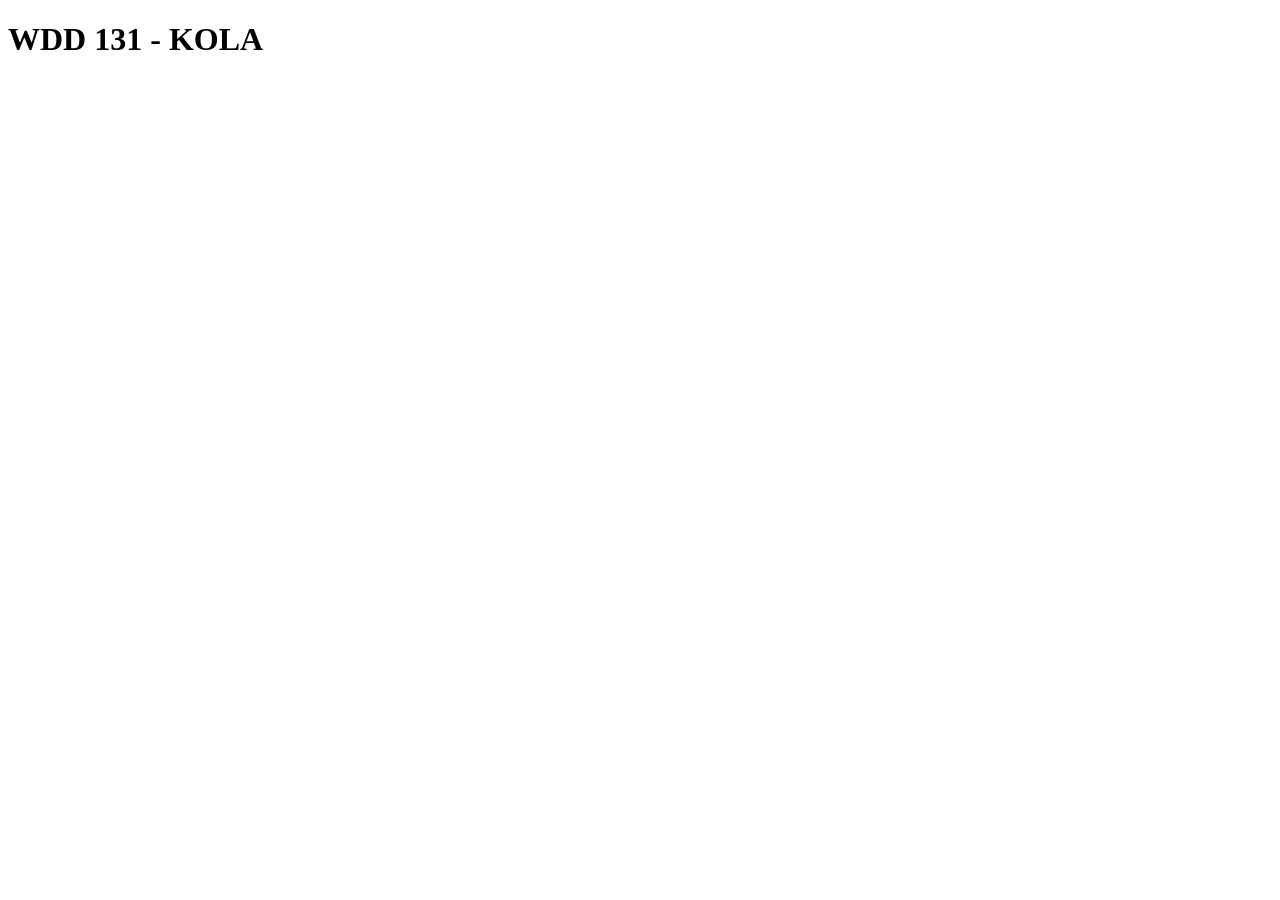
==== index.html @ 2411a61e "initial commit" ====
<!DOCTYPE html>
<html lang="en">
<head>
    <meta charset="UTF-8">
    <meta name="viewport" content="width=device-width, initial-scale=1.0">
    <title>WDD131 </title>
</head>
<body>
    <h1>WDD 131 - KOLA</h1>
</body>
</html>
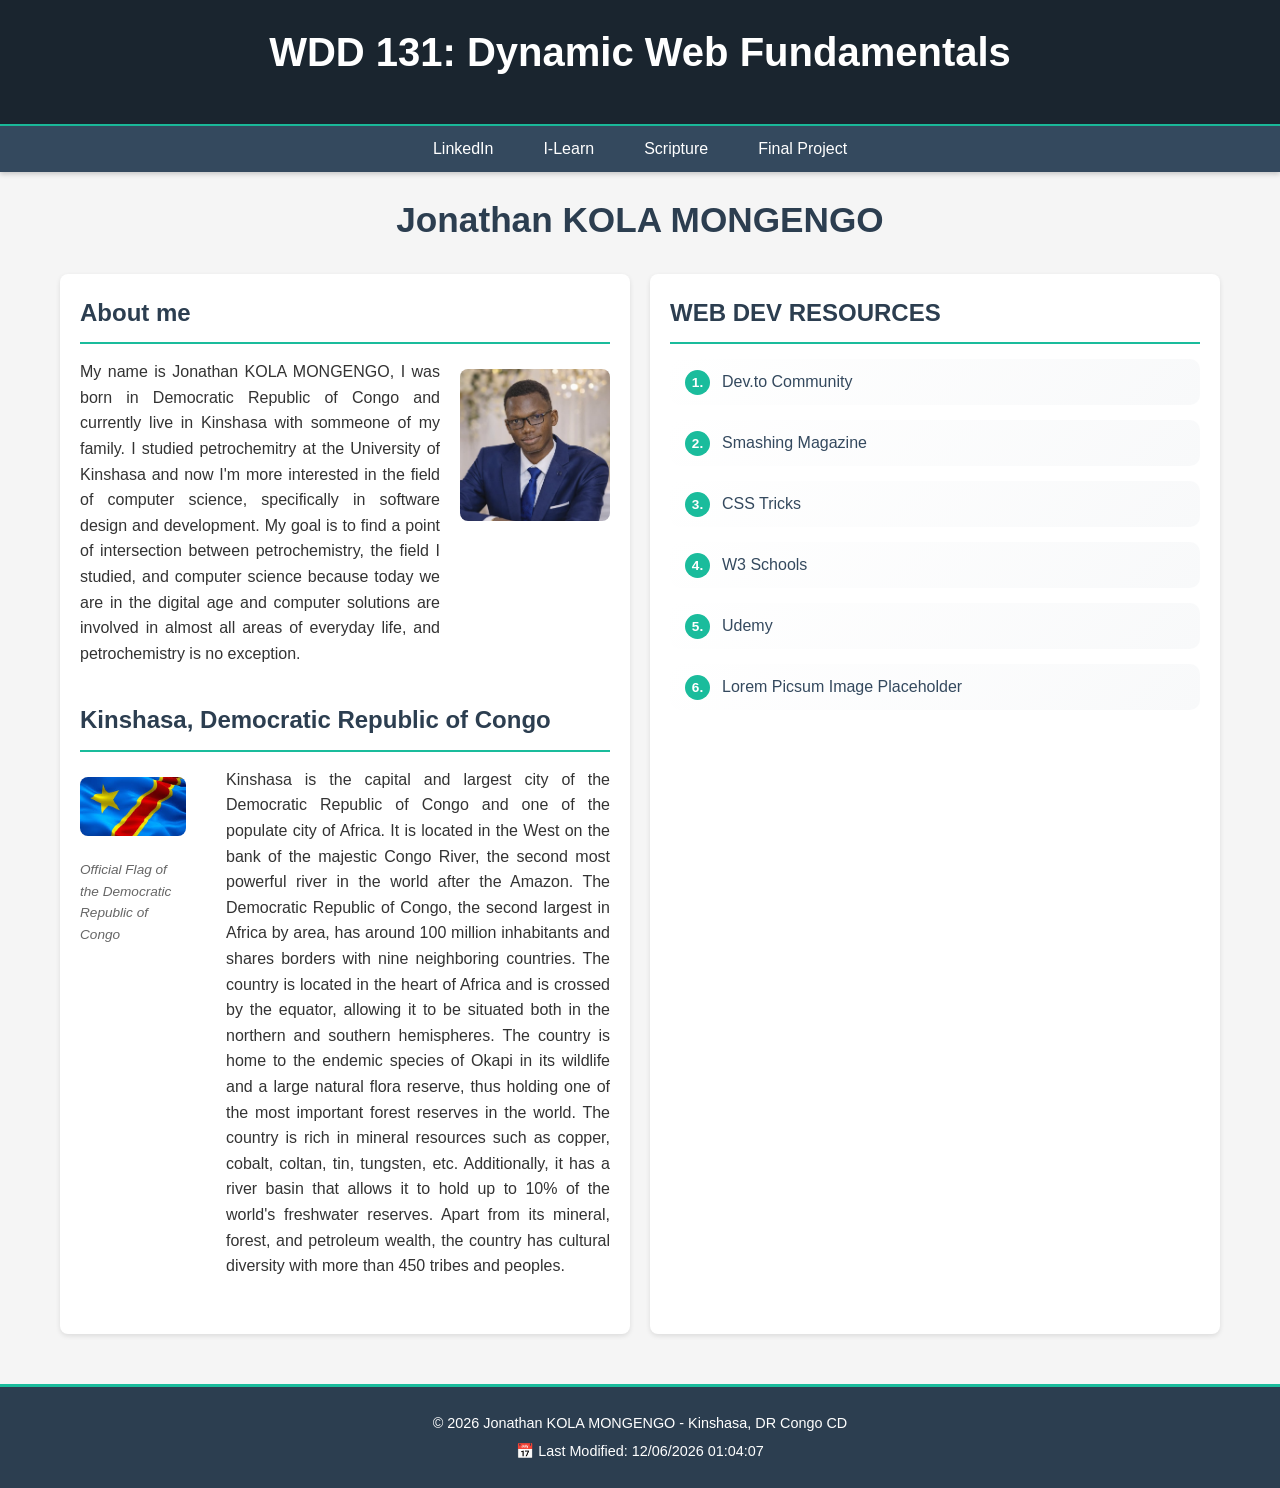
==== commit 4430315e: "modified" ====
--- a/index.html
+++ b/index.html
@@ -3,9 +3,68 @@
 <head>
     <meta charset="UTF-8">
     <meta name="viewport" content="width=device-width, initial-scale=1.0">
-    <title>WDD131 </title>
+    <title>WDD131 - Jonathan KOLA MONGENGO </title>
+    <meta name="description" content="WDD131 - Jonathan KOLA MONGENGO">
+    <meta name="author" content="Jonathan KOLA MONGENGO">
+    <link rel="stylesheet" href="styles/base.css">
+    <script src="scripts/getdates.js" defer></script>
 </head>
 <body>
-    <h1>WDD 131 - KOLA</h1>
+    <header>
+          <h1>WDD 131: Dynamic Web Fundamentals</h1>
+    </header>
+    <nav>
+        <ul>
+            <li><a href="https://www.linkedin.com/in/jonathan-kola-871001234">LinkedIn</a></li>
+            <li><a href="https://byupw.instructure.com">I-Learn</a></li>
+            <li><a href="https://www.churchofjesuschrist.org/study/scriptures/bofm/w-of-m/1?lang=eng&id=p17-p18#p17">Scripture</a></li>
+            <li><a href="">Final Project</a></li>
+        </ul>
+    </nav>
+    <main>
+        <div class="section-header">
+           <h2> Jonathan KOLA MONGENGO</h2>
+        </div>
+        <section class="about">
+            <h2>About me</h2>
+            <div class="info-block">
+                <img src="images/jkola.jpg" alt="Jonathan Kola">
+                <p>My name is Jonathan KOLA MONGENGO, I was born in Democratic Republic of Congo and currently live in Kinshasa with sommeone of my family.
+                   I studied petrochemitry at the University of Kinshasa and now I'm more interested in the field of computer science, specifically in software design and development.
+                      My goal is to find a point of intersection between petrochemistry, the field I studied, and computer science because today we are in the digital age and computer solutions are involved in almost all areas of everyday life, and petrochemistry is no exception.
+                </p>
+            </div>  
+            <h2><strong>Kinshasa, Democratic Republic of Congo</strong></h2>
+            <div class="info-block">
+                <figure>
+                     <img src="images/drc-flag.jpg" alt="Official Flag of DR Congo">
+                     <figcaption>Official Flag of the 
+                        Democratic Republic of Congo</figcaption>
+                </figure>
+                 <p>Kinshasa is the capital and largest city of the Democratic Republic of Congo and one of the populate city of Africa.
+                    It is located in the West on the bank of the majestic Congo River, the second most powerful river in the world after the Amazon. The Democratic Republic of Congo, the second largest in Africa by area, has around 100 million inhabitants and shares borders with nine neighboring countries.
+                    The country is located in the heart of Africa and is crossed by the equator, allowing it to be situated both in the northern and southern hemispheres. The country is home to the endemic species of Okapi in its wildlife and a large natural flora reserve, thus holding one of the most important forest reserves in the world.
+                    The country is rich in mineral resources such as copper, cobalt, coltan, tin, tungsten, etc. Additionally, it has a river basin that allows it to hold up to 10% of the world's freshwater reserves. Apart from its mineral, forest, and petroleum wealth, the country has cultural diversity with more than 450 tribes and peoples.
+                </p>
+            </div>
+        </section>
+        <section class="resources">
+            <h2> WEB DEV RESOURCES</h2>
+            <ul>
+                <li><a href="https://dev.to">Dev.to Community</a></li>
+                <li><a href="https://www.smashingmagazine.com">Smashing Magazine</a></li>
+                <li><a href="https://css-tricks.com">CSS Tricks</a></li>
+                <li><a href="https://www.w3schools.com">W3 Schools</a></li>
+                <li><a href="https://www.udemy.com">Udemy</a></li>
+                <li><a href="https://picsum.photos">Lorem Picsum Image Placeholder</a></li>
+            </ul>
+        </section>
+    </main>
+    <footer>
+        <p>© <span id="currentyear"></span> Jonathan KOLA MONGENGO - Kinshasa, DR Congo CD</p>
+        <p id="lastModified">📅 Last Modified:</p>
+    </footer>
+
+        
 </body>
 </html>
--- a/styles/base.css
+++ b/styles/base.css
@@ -0,0 +1,196 @@
+* {
+    margin: 0;
+    padding: 0;
+    box-sizing: border-box;
+}
+
+body {
+    font-family: Arial, sans-serif;
+    line-height: 1.6;
+    background-color: #f5f5f5;
+    color: #333;
+}
+
+header {
+    background-color: #1a252f;;
+    color: white;
+    padding: 20px 0;
+    text-align: center;
+    border-bottom: 2px solid #1abc9c;
+}
+
+header h1 {
+    margin-bottom: 10px;
+    padding-bottom: 10px;
+    font-size: 2.5em;
+}
+
+header span {
+    display: block;
+    margin-top: 5px;
+    font-size: 0.9em;
+}
+
+nav {
+    background-color: #34495e;
+    padding: 10px 0;
+    margin-top: 0px;
+    box-shadow: 0 2px 5px rgba(0, 0, 0, 0.2);
+}
+
+nav ul {
+    list-style: none;
+    padding: 0;
+    margin: 0;
+    display: flex;
+    justify-content: center;
+    gap: 20px;
+}
+
+nav a {
+    text-decoration: none;
+    color: white;
+    padding: 10px 15px;
+    border-radius: 5px;
+    transition: background-color 0.3s ease;
+}
+
+nav a:hover {
+    background-color: #1abc9c;
+}
+
+main {
+    max-width: 1200px;
+    margin: 0 auto;
+    padding: 20px;
+    display: grid;
+    grid-template-columns: 1fr 1fr;
+    gap: 20px;
+}
+
+.section-header {
+    text-align: center;
+    margin-bottom: 5px;
+    grid-column: 1 / -1;
+}
+.section-header h2 {
+    font-size: 2.2em;
+    color: #2c3e50;
+    margin-bottom: 1px;
+}
+
+.about, .resources {
+    background-color: white;
+    border-radius: 8px;
+    padding: 20px;
+    box-shadow: 0 2px 5px rgba(0,0,0,0.1);
+}
+.about h2, .resources h2 {
+    color: #2c3e50;
+    margin-bottom: 15px;
+    border-bottom: 2px solid #1abc9c;
+    padding-bottom: 10px;
+}
+
+.about img {
+    max-width: 100%;
+    height: auto;
+    border-radius: 8px;
+    margin: 10px 0;
+}
+.info-block {
+    display: flex;
+    gap: 20px;
+    align-items: flex-start;
+    margin-bottom: 20px;
+}
+
+.info-block img {
+    width: 150px;
+    height: auto;
+    border-radius: 8px;
+    order: 2;
+}
+.info-block p {
+    flex: 1;
+    text-align: justify;
+    order: 1;
+}
+.about p {
+    text-align: justify;
+    line-height: 1.6;
+    margin-bottom: 15px;
+    max-width: 100%;
+}
+
+.about figure {
+    float: left;
+    width: 20%;
+    margin: 0 20px 10px 0;
+}
+.about figure img {
+    max-width: 100%;
+    height: auto;
+    border-radius: 8px;
+    margin: 10px 0;
+}
+.about figcaption {
+    font-style: italic;
+    margin-top: 5px;
+    font-size: 0.85em;
+    color: #666;
+}
+
+.resources ul {
+    list-style: none;
+    padding: 0;
+    margin: 0;
+    counter-reset: resource-counter;
+}
+.resources li {
+    margin-bottom: 15px;
+    padding: 10px 15px;
+    background: linear-gradient(135deg, #fff, #f8f9fa);
+    border-radius: 10px;
+    counter-increment: resource-counter;
+    transition: all 0.3s;
+}
+.resources li::before {
+    content: counter(resource-counter) ". ";
+    background-color: #1abc9c;
+    color: white;
+    font-weight: bold;
+    display: inline-block;
+    width: 25px;
+    height: 25px;
+    border-radius: 50%;
+    text-align: center;
+    line-height: 25px;
+    margin-right: 12px;
+    font-size: 0.85em;
+}
+.resources li a {
+    text-decoration: none;
+    color: #34495e;
+    font-weight: 500;
+}
+.resources li:hover {
+    background-color: #e8f8f5;
+    transform: scale(1.02);
+}
+.resources li a:hover {
+    color: #1abc9c;
+}
+
+footer {
+    background: #2c3e50;
+    color: white;
+    text-align: center;
+    padding: 20px;
+    margin-top: 30px;
+    border-top: 3px solid #1abc9c;
+}
+footer p {
+    margin: 5px 0;
+    font-size: 0.9em;
+}
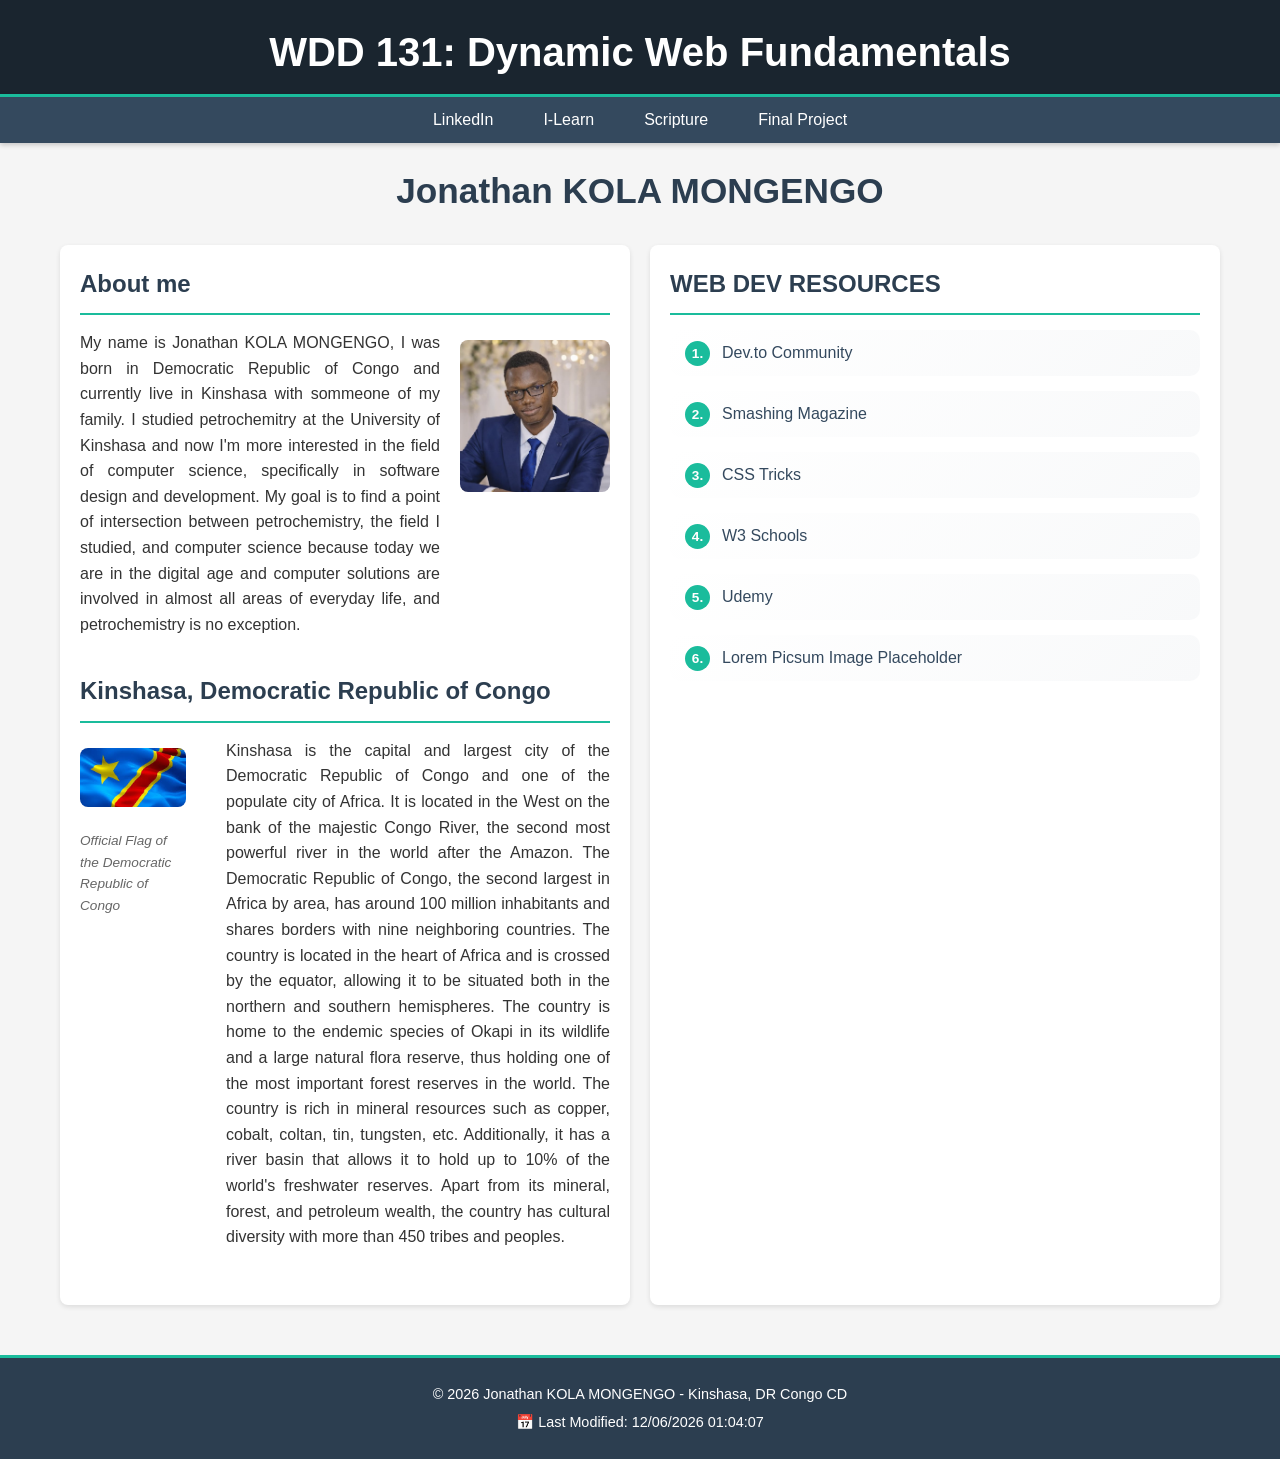
==== commit 4961243b: "new" ====
--- a/index.html
+++ b/index.html
@@ -3,24 +3,29 @@
 <head>
     <meta charset="UTF-8">
     <meta name="viewport" content="width=device-width, initial-scale=1.0">
-    <title>WDD131 - Jonathan KOLA MONGENGO </title>
-    <meta name="description" content="WDD131 - Jonathan KOLA MONGENGO">
+    <title>WDD131 - Dynamical Web Fundamentals - Jonathan KOLA MONGENGO </title>
+    <meta name="description" content="WDD131 - Dynamic Web Fundamentals - Jonathan KOLA MONGENGO, Student portofolio about web development, petrochemistry, and DR Congo">
     <meta name="author" content="Jonathan KOLA MONGENGO">
     <link rel="stylesheet" href="styles/base.css">
     <script src="scripts/getdates.js" defer></script>
+    <link rel="preconnect" href="https://fonts.googleapis.com">
+    <link rel="preconnect" href="https://fonts.gstatic.com" crossorigin>
+    <link href="https://fonts.googleapis.com/css2?family=Roboto:wght@400;700&display=swap" rel="stylesheet">
 </head>
 <body>
     <header>
-          <h1>WDD 131: Dynamic Web Fundamentals</h1>
+          <h1>
+            <span id ="course-title">WDD 131: Dynamic Web Fundamentals</span>
+          </h1>
+        <nav>
+           <ul>
+              <li><a href="https://www.linkedin.com/in/jonathan-kola-871001234">LinkedIn</a></li>
+               <li><a href="https://byupw.instructure.com">I-Learn</a></li>
+               <li><a href="https://www.churchofjesuschrist.org/study/scriptures/bofm/w-of-m/1?lang=eng&id=p17-p18#p17">Scripture</a></li>
+               <li><a href="https://Kolajoe.github.io/wdd131/index.html">Final Project</a></li>
+           </ul>
+        </nav>
     </header>
-    <nav>
-        <ul>
-            <li><a href="https://www.linkedin.com/in/jonathan-kola-871001234">LinkedIn</a></li>
-            <li><a href="https://byupw.instructure.com">I-Learn</a></li>
-            <li><a href="https://www.churchofjesuschrist.org/study/scriptures/bofm/w-of-m/1?lang=eng&id=p17-p18#p17">Scripture</a></li>
-            <li><a href="">Final Project</a></li>
-        </ul>
-    </nav>
     <main>
         <div class="section-header">
            <h2> Jonathan KOLA MONGENGO</h2>
--- a/styles/base.css
+++ b/styles/base.css
@@ -14,27 +14,23 @@
 header {
     background-color: #1a252f;;
     color: white;
-    padding: 20px 0;
+    padding: 20px 0 0 0;
     text-align: center;
-    border-bottom: 2px solid #1abc9c;
+    border-bottom: none;
+    padding-bottom: 0;
 }
 
 header h1 {
-    margin-bottom: 10px;
+    margin-bottom: 0;
     padding-bottom: 10px;
     font-size: 2.5em;
-}
-
-header span {
-    display: block;
-    margin-top: 5px;
-    font-size: 0.9em;
 }
 
 nav {
     background-color: #34495e;
     padding: 10px 0;
-    margin-top: 0px;
+    margin-top: 0;
+    border-top: 3px solid #1abc9c;
     box-shadow: 0 2px 5px rgba(0, 0, 0, 0.2);
 }
 
